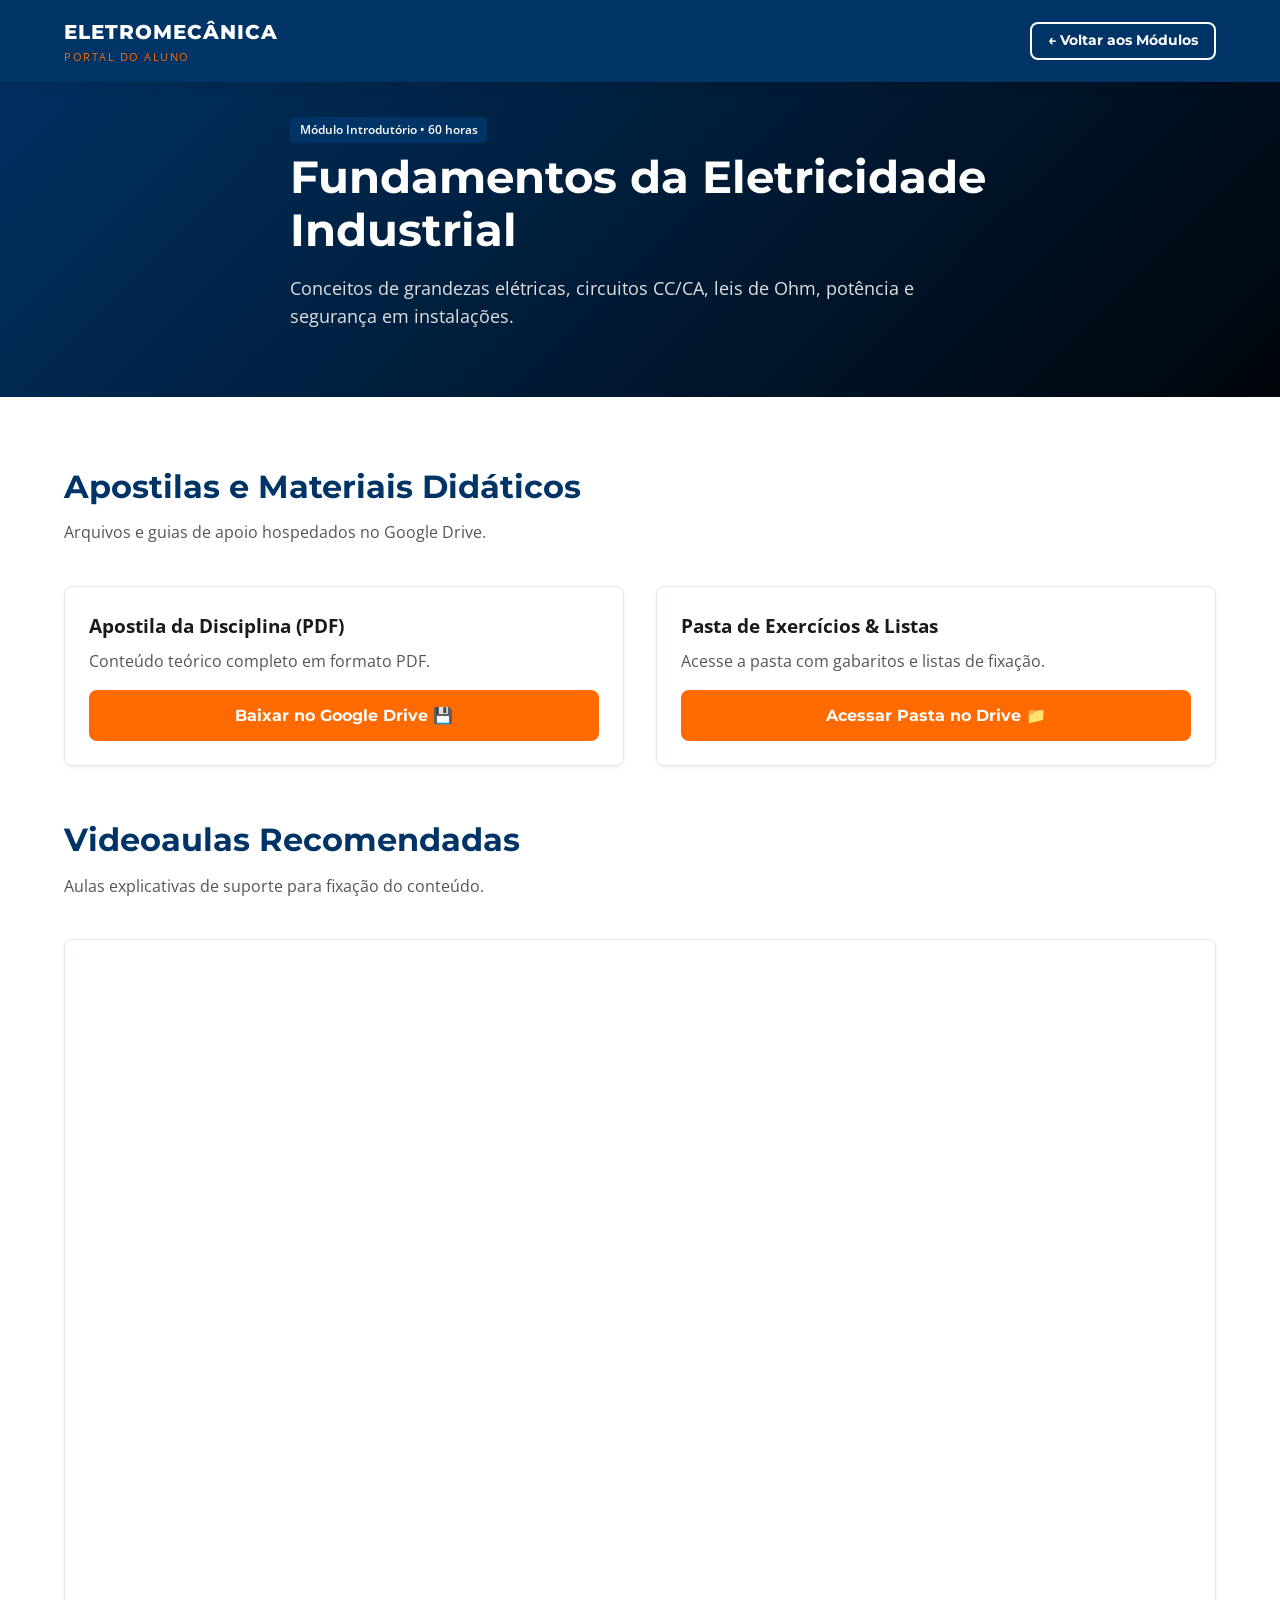
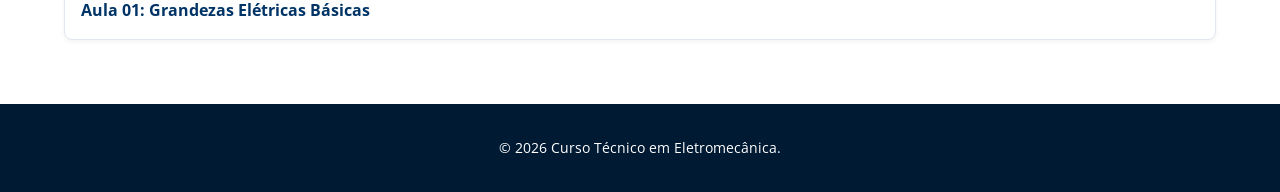
==== uc-fundamentos-da-eletricidade-industrial.html @ ef67e05b "Rename uc-fundamentos da eletricidade industrial to uc-fundamentos-da-eletricidade-industrial.html" ====
<!DOCTYPE html>
<html lang="pt-BR">
<head>
    <meta charset="UTF-8">
    <meta name="viewport" content="width=device-width, initial-scale=1.0">
    <title>Fundamentos da Eletricidade Industrial - Portal Eletromecânica</title>

    <!-- Google Fonts -->
    <link rel="preconnect" href="https://fonts.googleapis.com">
    <link rel="preconnect" href="https://fonts.gstatic.com" crossorigin>
    <link href="https://fonts.googleapis.com/css2?family=Montserrat:wght@600;700;800&family=Open+Sans:wght@400;600&display=swap" rel="stylesheet">

    <!-- CSS Global do Site -->
    <link rel="stylesheet" href="style.css">
</head>
<body>

    <!-- Cabeçalho -->
    <header class="header">
        <div class="container navbar">
            <a href="index.html" class="logo">
                <span class="logo-title">ELETROMECÂNICA</span>
                <span class="logo-subtitle">PORTAL DO ALUNO</span>
            </a>
            <a href="index.html#modulos" class="btn btn-secondary" style="padding: 0.4rem 1rem; font-size: 0.85rem;">&larr; Voltar aos Módulos</a>
        </div>
    </header>

    <!-- Banner da UC -->
    <section class="hero" style="min-height: 35vh;">
        <div class="hero-overlay"></div>
        <div class="container hero-content">
            <span class="badge" style="margin-bottom: 0.5rem; display: inline-block;">Módulo Introdutório • 60 horas</span>
            <h1>Fundamentos da Eletricidade Industrial</h1>
            <p>Conceitos de grandezas elétricas, circuitos CC/CA, leis de Ohm, potência e segurança em instalações.</p>
        </div>
    </section>

    <!-- Conteúdo da Disciplina -->
    <section class="section">
        <div class="container">
            
            <!-- Bloco 1: Materiais para Download (Google Drive) -->
            <h2 class="section-title">Apostilas e Materiais Didáticos</h2>
            <p class="section-subtitle">Arquivos e guias de apoio hospedados no Google Drive.</p>

            <div class="grid-cards" style="margin-bottom: 3rem;">
                <div class="card" style="padding: 1.5rem;">
                    <h3>Apostila da Disciplina (PDF)</h3>
                    <p style="color: var(--text-muted); margin: 0.5rem 0 1rem 0;">Conteúdo teórico completo em formato PDF.</p>
                    <!-- Insira o link do seu arquivo no Google Drive abaixo -->
                    <a href="https://drive.google.com" target="_blank" class="btn btn-primary" style="text-align: center;">Baixar no Google Drive &#128190;</a>
                </div>

                <div class="card" style="padding: 1.5rem;">
                    <h3>Pasta de Exercícios & Listas</h3>
                    <p style="color: var(--text-muted); margin: 0.5rem 0 1rem 0;">Acesse a pasta com gabaritos e listas de fixação.</p>
                    <a href="https://drive.google.com" target="_blank" class="btn btn-primary" style="text-align: center;">Acessar Pasta no Drive &#128193;</a>
                </div>
            </div>

            <!-- Bloco 2: Videoaulas Relevantes (Opcional - YouTube Embed) -->
            <h2 class="section-title">Videoaulas Recomendadas</h2>
            <p class="section-subtitle">Aulas explicativas de suporte para fixação do conteúdo.</p>

            <div class="grid-cards">
                <div class="card" style="padding: 1rem;">
                    <div style="position: relative; padding-bottom: 56.25%; height: 0; overflow: hidden; border-radius: 6px;">
                        <iframe style="position: absolute; top:0; left: 0; width: 100%; height: 100%; border: 0;" src="https://www.youtube.com/embed/dQw4w9WgXcQ" title="Videoaula" allowfullscreen></iframe>
                    </div>
                    <h4 style="margin-top: 0.8rem; color: var(--primary-color);">Aula 01: Grandezas Elétricas Básicas</h4>
                </div>
            </div>

        </div>
    </section>

    <!-- Rodapé -->
    <footer class="footer">
        <div class="container footer-content">
            <p>&copy; <span id="year"></span> Curso Técnico em Eletromecânica.</p>
        </div>
    </footer>

    <script src="main.js"></script>
</body>
</html>
---- style.css ----
/* ==========================================================================
   Variáveis Globais de Design (Cores e Fontes Industriais)
   ========================================================================== */
:root {
    --primary-color: #003366;     /* Azul Marinho Industrial */
    --primary-hover: #002244;
    --accent-color: #FF6B00;      /* Laranja de Segurança */
    --accent-hover: #E05E00;
    --bg-light: #F4F6F9;          /* Cinza Aço Claro */
    --text-dark: #1A1A1A;         /* Grafite */
    --text-muted: #555555;
    --white: #FFFFFF;
    
    --font-heading: 'Montserrat', sans-serif;
    --font-body: 'Open Sans', sans-serif;
    
    --shadow-sm: 0 2px 4px rgba(0,0,0,0.05);
    --shadow-md: 0 4px 12px rgba(0,0,0,0.1);
    --border-radius: 8px;
    --transition: all 0.3s ease;
}

/* ==========================================================================
   Reset e Estilos Base
   ========================================================================== */
* {
    margin: 0;
    padding: 0;
    box-sizing: border-box;
}

html {
    scroll-behavior: smooth;
}

body {
    font-family: var(--font-body);
    color: var(--text-dark);
    background-color: var(--white);
    line-height: 1.6;
}

.container {
    width: 90%;
    max-width: 1200px;
    margin: 0 auto;
}

/* ==========================================================================
   Cabeçalho e Menu de Navegação
   ========================================================================== */
.header {
    background-color: var(--primary-color);
    position: sticky;
    top: 0;
    z-index: 1000;
    box-shadow: var(--shadow-md);
}

.navbar {
    display: flex;
    justify-content: space-between;
    align-items: center;
    padding: 1rem 0;
}

.logo {
    display: flex;
    flex-direction: column;
    text-decoration: none;
    color: var(--white);
}

.logo-title {
    font-family: var(--font-heading);
    font-weight: 800;
    font-size: 1.25rem;
    letter-spacing: 1px;
}

.logo-subtitle {
    font-size: 0.7rem;
    color: var(--accent-color);
    letter-spacing: 1.5px;
}

.nav-menu ul {
    display: flex;
    list-style: none;
    align-items: center;
    gap: 1.5rem;
}

.nav-menu a {
    color: var(--white);
    text-decoration: none;
    font-weight: 600;
    font-size: 0.95rem;
    transition: var(--transition);
}

.nav-menu a:hover,
.nav-menu a.active {
    color: var(--accent-color);
}

.btn-highlight {
    background-color: var(--accent-color);
    padding: 0.5rem 1rem;
    border-radius: var(--border-radius);
}

.btn-highlight:hover {
    background-color: var(--accent-hover) !important;
    color: var(--white) !important;
}

/* Botão Hamburger (Mobile) */
.menu-toggle {
    display: none;
    background: none;
    border: none;
    cursor: pointer;
}

.hamburger {
    display: block;
    width: 25px;
    height: 3px;
    background-color: var(--white);
    position: relative;
}

.hamburger::before,
.hamburger::after {
    content: '';
    position: absolute;
    width: 100%;
    height: 3px;
    background-color: var(--white);
    left: 0;
}

.hamburger::before { top: -8px; }
.hamburger::after { top: 8px; }

/* ==========================================================================
   Hero Banner
   ========================================================================== */
.hero {
    position: relative;
    min-height: 65vh;
    background: linear-gradient(135deg, #002244 0%, #001122 100%);
    display: flex;
    align-items: center;
    color: var(--white);
}

.hero-overlay {
    position: absolute;
    top: 0;
    left: 0;
    width: 100%;
    height: 100%;
    background: linear-gradient(135deg, rgba(0, 51, 102, 0.85) 0%, rgba(0, 0, 0, 0.7) 100%);
}

.hero-content {
    position: relative;
    z-index: 1;
    max-width: 700px;
}

.hero h1 {
    font-family: var(--font-heading);
    font-size: 2.8rem;
    line-height: 1.2;
    margin-bottom: 1rem;
}

.hero p {
    font-size: 1.1rem;
    margin-bottom: 2rem;
    color: #e0e0e0;
}

.hero-buttons {
    display: flex;
    gap: 1rem;
}

/* ==========================================================================
   Componentes: Botões e Cartões
   ========================================================================== */
.btn {
    display: inline-block;
    padding: 0.8rem 1.5rem;
    border-radius: var(--border-radius);
    text-decoration: none;
    font-family: var(--font-heading);
    font-weight: 700;
    transition: var(--transition);
}

.btn-primary {
    background-color: var(--accent-color);
    color: var(--white);
}

.btn-primary:hover {
    background-color: var(--accent-hover);
}

.btn-secondary {
    background-color: transparent;
    color: var(--white);
    border: 2px solid var(--white);
}

.btn-secondary:hover {
    background-color: var(--white);
    color: var(--primary-color);
}

.section {
    padding: 4rem 0;
}

.bg-light {
    background-color: var(--bg-light);
}

.section-title {
    font-family: var(--font-heading);
    color: var(--primary-color);
    font-size: 2rem;
    margin-bottom: 0.5rem;
}

.section-subtitle {
    color: var(--text-muted);
    margin-bottom: 2.5rem;
}

.grid-cards {
    display: grid;
    grid-template-columns: repeat(auto-fit, minmax(280px, 1fr));
    gap: 2rem;
}

.card {
    background: var(--white);
    border-radius: var(--border-radius);
    box-shadow: var(--shadow-sm);
    border: 1px solid #e2e8f0;
    display: flex;
    flex-direction: column;
    overflow: hidden;
    transition: var(--transition);
}

.card-header {
    padding: 1.5rem;
    background-color: #f8fafc;
}

.card-header h3 {
    font-family: var(--font-heading);
    color: var(--primary-color);
    margin-top: 0.5rem;
}

.card-meta {
    font-size: 0.85rem;
    color: var(--text-muted);
    margin-top: 0.4rem;
}

.badge {
    background-color: var(--primary-color);
    color: var(--white);
    font-size: 0.75rem;
    padding: 0.2rem 0.6rem;
    border-radius: 4px;
    font-weight: 600;
}

.badge-accent {
    background-color: var(--accent-color);
}

/* ==========================================================================
   Estilos da Sanfona (Acordeão) das UCs
   ========================================================================== */
.btn-toggle-uc {
    width: 100%;
    padding: 1rem 1.5rem;
    background-color: #ffffff;
    border: none;
    border-top: 1px solid #e2e8f0;
    display: flex;
    justify-content: space-between;
    align-items: center;
    font-family: var(--font-heading);
    font-weight: 700;
    color: var(--primary-color);
    cursor: pointer;
    transition: var(--transition);
}

.btn-toggle-uc:hover {
    background-color: var(--bg-light);
    color: var(--accent-color);
}

.arrow-icon {
    transition: transform 0.3s ease;
    font-size: 0.8rem;
}

.btn-toggle-uc.active .arrow-icon {
    transform: rotate(180deg);
}

/* Esconde o painel por padrão de forma segura */
.uc-container {
    display: none;
    background-color: var(--bg-light);
    border-top: 1px solid #e2e8f0;
}

/* Mostra quando ativado via JavaScript */
.uc-container.active {
    display: block;
}

.uc-list {
    padding: 1rem;
    display: flex;
    flex-direction: column;
    gap: 0.75rem;
}

.uc-item {
    display: flex;
    justify-content: space-between;
    align-items: center;
    background: var(--white);
    padding: 0.85rem 1rem;
    border-radius: 6px;
    border: 1px solid #e2e8f0;
    text-decoration: none;
    color: var(--text-dark);
    transition: var(--transition);
}

.uc-item:hover {
    border-color: var(--accent-color);
    transform: translateX(4px);
    box-shadow: var(--shadow-sm);
}

.uc-info {
    display: flex;
    flex-direction: column;
    gap: 0.2rem;
}

.uc-info strong {
    font-size: 0.9rem;
    color: var(--primary-color);
}

.uc-tag {
    font-size: 0.75rem;
    color: var(--text-muted);
}

.uc-action {
    font-size: 0.85rem;
    font-weight: 700;
    color: var(--accent-color);
    white-space: nowrap;
}

/* ==========================================================================
   Tabela Técnica
   ========================================================================== */
.table-responsive {
    overflow-x: auto;
}

.tech-table {
    width: 100%;
    border-collapse: collapse;
    background-color: var(--white);
    border-radius: var(--border-radius);
    overflow: hidden;
    box-shadow: var(--shadow-sm);
}

.tech-table th, 
.tech-table td {
    padding: 1rem;
    text-align: left;
    border-bottom: 1px solid #e2e8f0;
}

.tech-table th {
    background-color: var(--primary-color);
    color: var(--white);
    font-family: var(--font-heading);
}

.tech-table code {
    background-color: #edf2f7;
    padding: 0.2rem 0.4rem;
    border-radius: 4px;
    font-family: monospace;
    font-weight: bold;
    color: #c53030;
}

/* ==========================================================================
   Caixa do SAEP & Rodapé
   ========================================================================== */
.saep-box {
    background: linear-gradient(135deg, var(--primary-color), #00152b);
    color: var(--white);
    border-radius: var(--border-radius);
    padding: 3rem 2rem;
    text-align: center;
}

.saep-content h2 {
    font-family: var(--font-heading);
    margin-bottom: 1rem;
}

.saep-content p {
    margin-bottom: 2rem;
    color: #cbd5e0;
}

.footer {
    background-color: #001a33;
    color: var(--white);
    padding: 2rem 0;
    text-align: center;
    font-size: 0.9rem;
}

.footer-sub {
    color: #a0aec0;
    font-size: 0.8rem;
    margin-top: 0.5rem;
}

/* ==========================================================================
   Responsividade (Mobile)
   ========================================================================== */
@media (max-width: 768px) {
    .menu-toggle {
        display: block;
    }

    .nav-menu {
        display: none;
        position: absolute;
        top: 100%;
        left: 0;
        width: 100%;
        background-color: var(--primary-color);
        padding: 1.5rem;
    }

    .nav-menu.active {
        display: block;
    }

    .nav-menu ul {
        flex-direction: column;
        align-items: flex-start;
    }

    .hero h1 {
        font-size: 2rem;
    }

    .hero-buttons {
        flex-direction: column;
    }

    .uc-item {
        flex-direction: column;
        align-items: flex-start;
        gap: 0.5rem;
    }

    .uc-action {
        align-self: flex-end;
    }
}
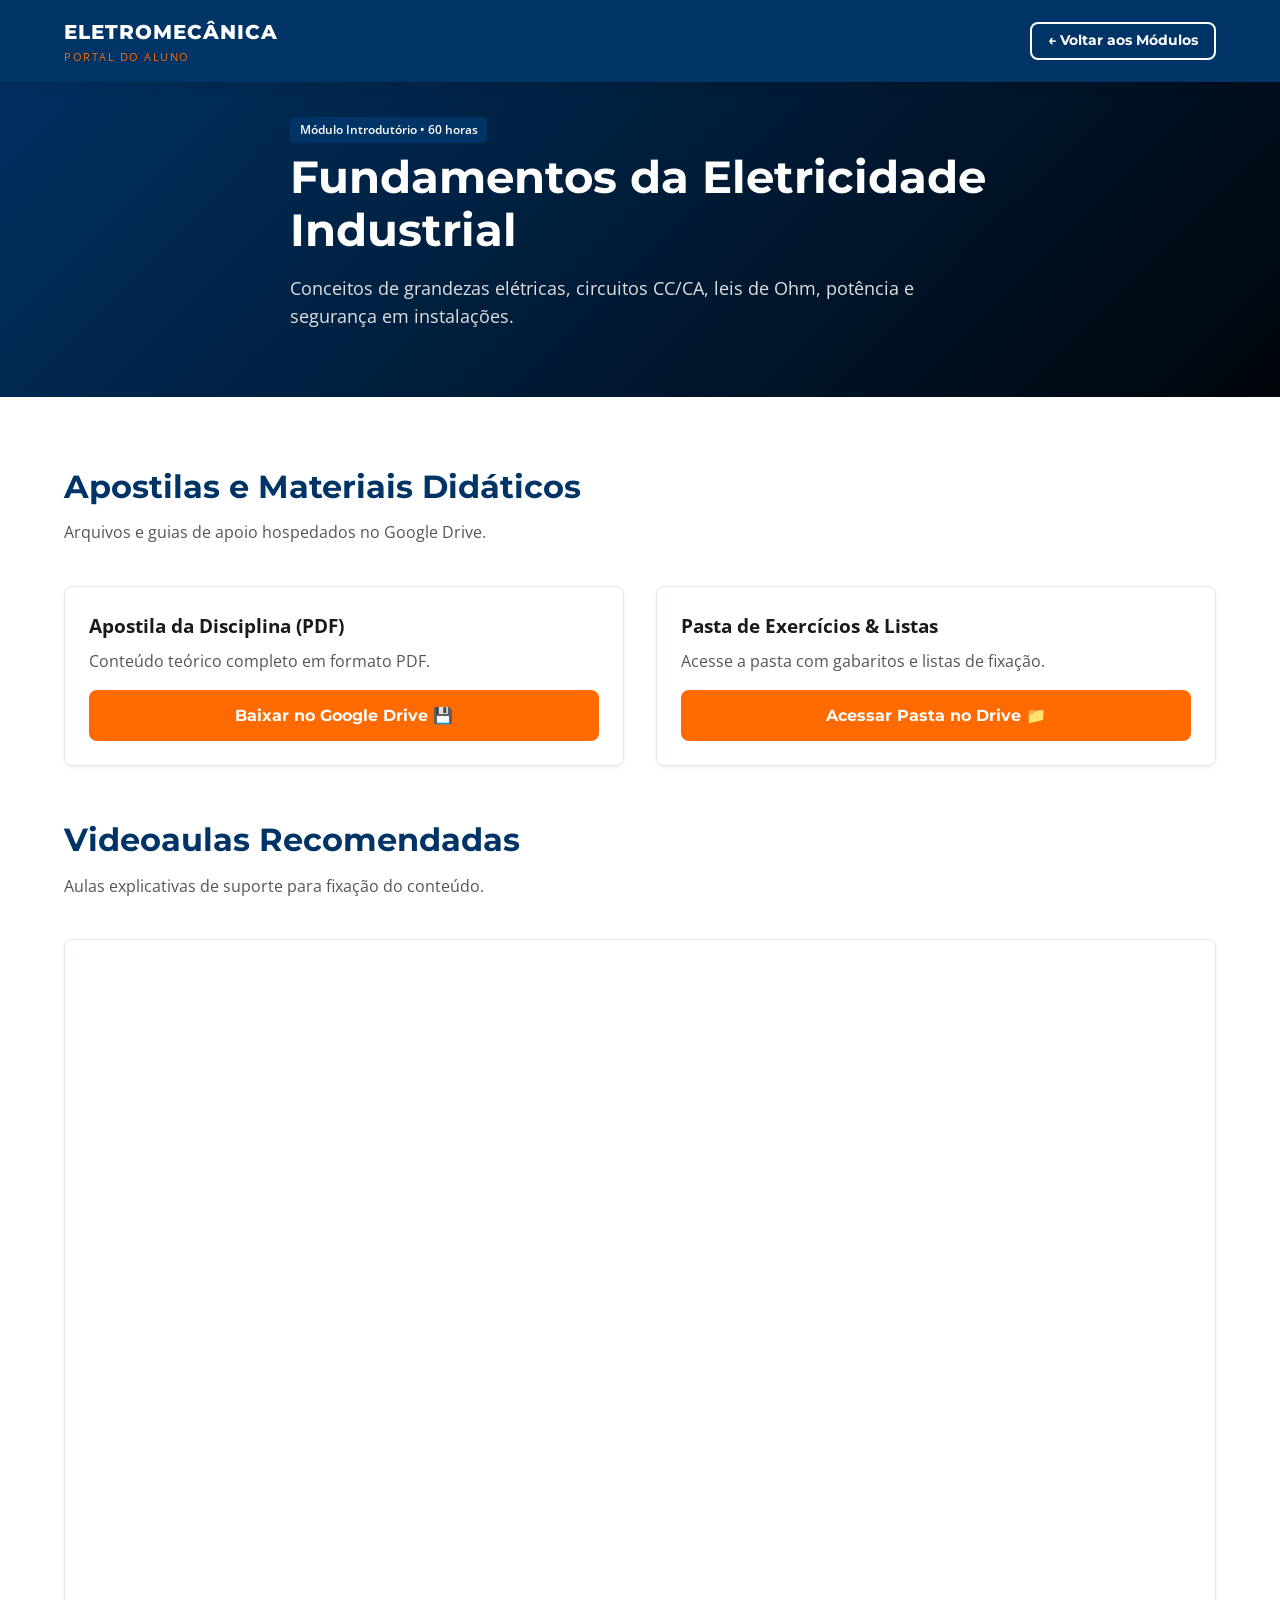
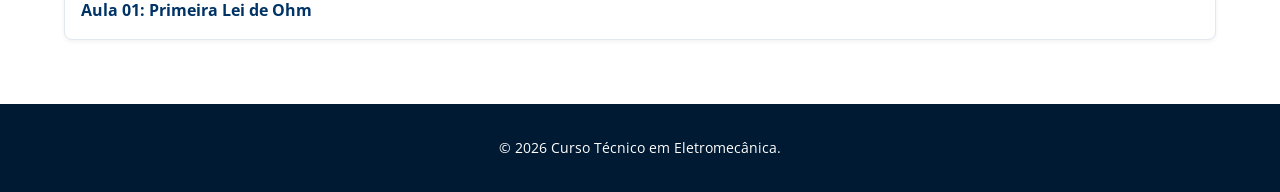
==== commit 472675a2: "Update uc-fundamentos-da-eletricidade-industrial.html" ====
--- a/uc-fundamentos-da-eletricidade-industrial.html
+++ b/uc-fundamentos-da-eletricidade-industrial.html
@@ -66,9 +66,9 @@
             <div class="grid-cards">
                 <div class="card" style="padding: 1rem;">
                     <div style="position: relative; padding-bottom: 56.25%; height: 0; overflow: hidden; border-radius: 6px;">
-                        <iframe style="position: absolute; top:0; left: 0; width: 100%; height: 100%; border: 0;" src="https://www.youtube.com/embed/dQw4w9WgXcQ" title="Videoaula" allowfullscreen></iframe>
+                        <iframe style="position: absolute; top:0; left: 0; width: 100%; height: 100%; border: 0;" src="https://youtu.be/WgKi6IxBQPI" title="Videoaula" allowfullscreen></iframe>
                     </div>
-                    <h4 style="margin-top: 0.8rem; color: var(--primary-color);">Aula 01: Grandezas Elétricas Básicas</h4>
+                    <h4 style="margin-top: 0.8rem; color: var(--primary-color);">Aula 01: Primeira Lei de Ohm</h4>
                 </div>
             </div>
 
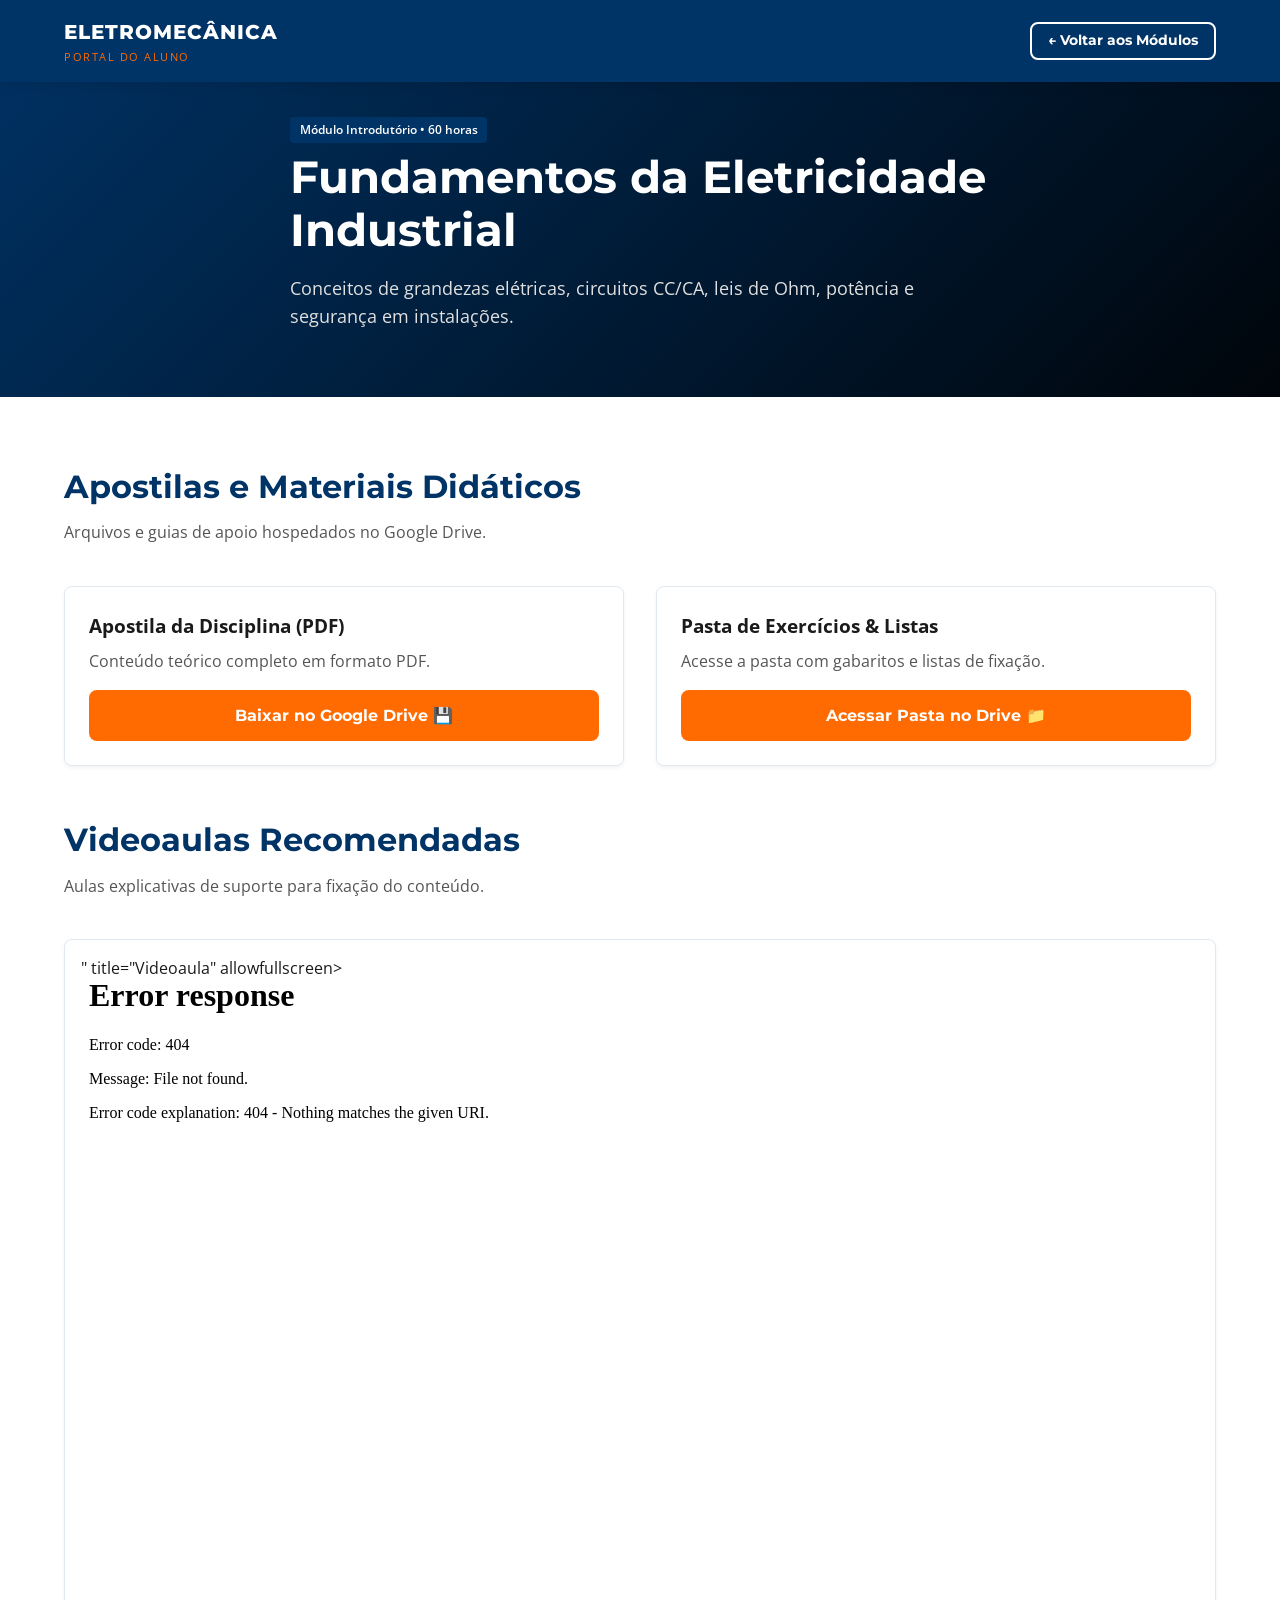
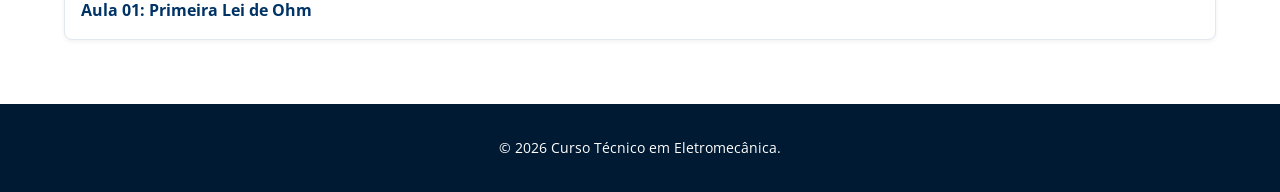
==== commit 9e267161: "Update uc-fundamentos-da-eletricidade-industrial.html" ====
--- a/uc-fundamentos-da-eletricidade-industrial.html
+++ b/uc-fundamentos-da-eletricidade-industrial.html
@@ -66,7 +66,7 @@
             <div class="grid-cards">
                 <div class="card" style="padding: 1rem;">
                     <div style="position: relative; padding-bottom: 56.25%; height: 0; overflow: hidden; border-radius: 6px;">
-                        <iframe style="position: absolute; top:0; left: 0; width: 100%; height: 100%; border: 0;" src="https://youtu.be/WgKi6IxBQPI" title="Videoaula" allowfullscreen></iframe>
+                        <iframe style="position: absolute; top:0; left: 0; width: 100%; height: 100%; border: 0;" src="<iframe width="560" height="315" src="https://www.youtube.com/embed/WgKi6IxBQPI?si=r7VSwFJ0a6CnUY-g" title="YouTube video player" frameborder="0" allow="accelerometer; autoplay; clipboard-write; encrypted-media; gyroscope; picture-in-picture; web-share" referrerpolicy="strict-origin-when-cross-origin" allowfullscreen></iframe>" title="Videoaula" allowfullscreen></iframe>
                     </div>
                     <h4 style="margin-top: 0.8rem; color: var(--primary-color);">Aula 01: Primeira Lei de Ohm</h4>
                 </div>
